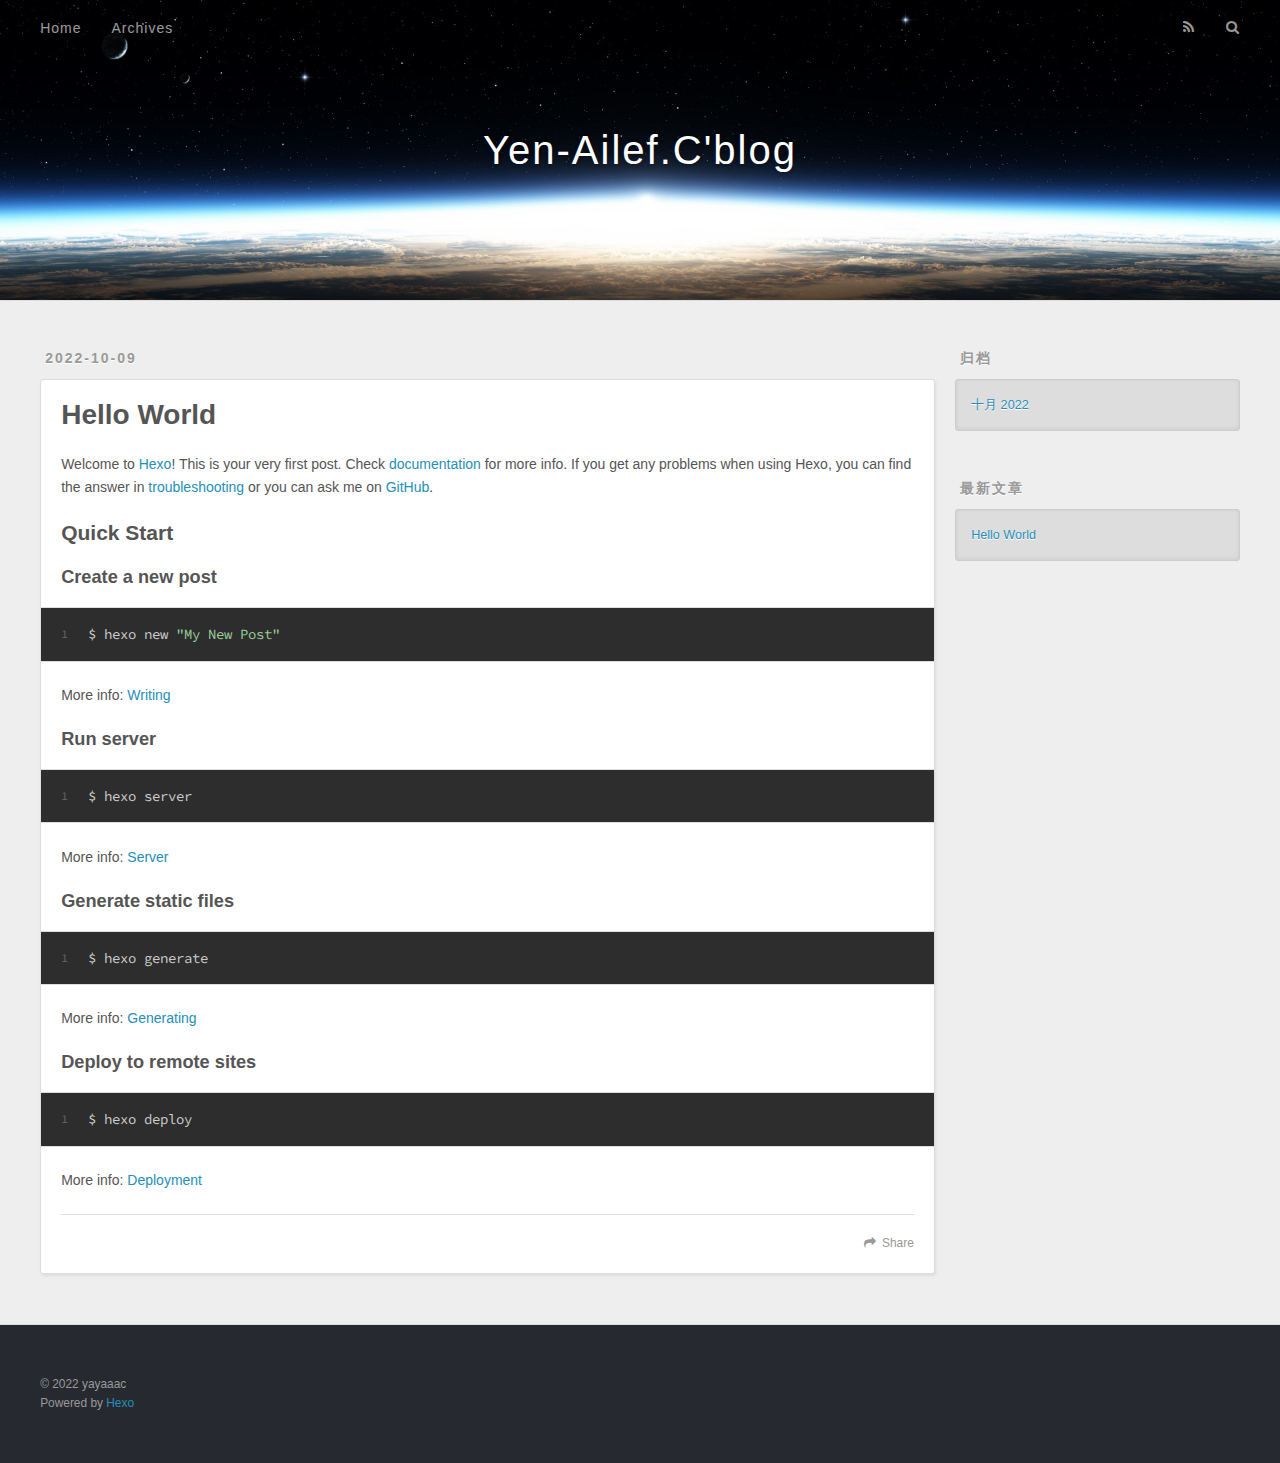
==== index.html @ c3471e3e "Site updated: 2022-10-09 08:15:41" ====
<!DOCTYPE html>
<html>
<head>
  <meta charset="utf-8">
  

  
  <title>Yen-Ailef.C&#39;blog</title>
  <meta name="viewport" content="width=device-width, initial-scale=1, maximum-scale=1">
  <meta property="og:type" content="website">
<meta property="og:title" content="Yen-Ailef.C&#39;blog">
<meta property="og:url" content="https://yayaaac.github.io/index.html">
<meta property="og:site_name" content="Yen-Ailef.C&#39;blog">
<meta property="og:locale" content="zh_CN">
<meta property="article:author" content="yayaaac">
<meta name="twitter:card" content="summary">
  
    <link rel="alternate" href="/atom.xml" title="Yen-Ailef.C&#39;blog" type="application/atom+xml">
  
  
    <link rel="icon" href="/favicon.png">
  
  
    <link href="//fonts.googleapis.com/css?family=Source+Code+Pro" rel="stylesheet" type="text/css">
  
  
<link rel="stylesheet" href="/css/style.css">

<meta name="generator" content="Hexo 5.4.2"></head>

<body>
  <div id="container">
    <div id="wrap">
      <header id="header">
  <div id="banner"></div>
  <div id="header-outer" class="outer">
    <div id="header-title" class="inner">
      <h1 id="logo-wrap">
        <a href="/" id="logo">Yen-Ailef.C&#39;blog</a>
      </h1>
      
    </div>
    <div id="header-inner" class="inner">
      <nav id="main-nav">
        <a id="main-nav-toggle" class="nav-icon"></a>
        
          <a class="main-nav-link" href="/">Home</a>
        
          <a class="main-nav-link" href="/archives">Archives</a>
        
      </nav>
      <nav id="sub-nav">
        
          <a id="nav-rss-link" class="nav-icon" href="/atom.xml" title="RSS Feed"></a>
        
        <a id="nav-search-btn" class="nav-icon" title="搜索"></a>
      </nav>
      <div id="search-form-wrap">
        <form action="//google.com/search" method="get" accept-charset="UTF-8" class="search-form"><input type="search" name="q" class="search-form-input" placeholder="Search"><button type="submit" class="search-form-submit">&#xF002;</button><input type="hidden" name="sitesearch" value="https://yayaaac.github.io"></form>
      </div>
    </div>
  </div>
</header>
      <div class="outer">
        <section id="main">
  
    <article id="post-hello-world" class="article article-type-post" itemscope itemprop="blogPost">
  <div class="article-meta">
    <a href="/2022/10/09/hello-world/" class="article-date">
  <time datetime="2022-10-08T23:46:56.796Z" itemprop="datePublished">2022-10-09</time>
</a>
    
  </div>
  <div class="article-inner">
    
    
      <header class="article-header">
        
  
    <h1 itemprop="name">
      <a class="article-title" href="/2022/10/09/hello-world/">Hello World</a>
    </h1>
  

      </header>
    
    <div class="article-entry" itemprop="articleBody">
      
        <p>Welcome to <a target="_blank" rel="noopener" href="https://hexo.io/">Hexo</a>! This is your very first post. Check <a target="_blank" rel="noopener" href="https://hexo.io/docs/">documentation</a> for more info. If you get any problems when using Hexo, you can find the answer in <a target="_blank" rel="noopener" href="https://hexo.io/docs/troubleshooting.html">troubleshooting</a> or you can ask me on <a target="_blank" rel="noopener" href="https://github.com/hexojs/hexo/issues">GitHub</a>.</p>
<h2 id="Quick-Start"><a href="#Quick-Start" class="headerlink" title="Quick Start"></a>Quick Start</h2><h3 id="Create-a-new-post"><a href="#Create-a-new-post" class="headerlink" title="Create a new post"></a>Create a new post</h3><figure class="highlight bash"><table><tr><td class="gutter"><pre><span class="line">1</span><br></pre></td><td class="code"><pre><span class="line">$ hexo new <span class="string">&quot;My New Post&quot;</span></span><br></pre></td></tr></table></figure>

<p>More info: <a target="_blank" rel="noopener" href="https://hexo.io/docs/writing.html">Writing</a></p>
<h3 id="Run-server"><a href="#Run-server" class="headerlink" title="Run server"></a>Run server</h3><figure class="highlight bash"><table><tr><td class="gutter"><pre><span class="line">1</span><br></pre></td><td class="code"><pre><span class="line">$ hexo server</span><br></pre></td></tr></table></figure>

<p>More info: <a target="_blank" rel="noopener" href="https://hexo.io/docs/server.html">Server</a></p>
<h3 id="Generate-static-files"><a href="#Generate-static-files" class="headerlink" title="Generate static files"></a>Generate static files</h3><figure class="highlight bash"><table><tr><td class="gutter"><pre><span class="line">1</span><br></pre></td><td class="code"><pre><span class="line">$ hexo generate</span><br></pre></td></tr></table></figure>

<p>More info: <a target="_blank" rel="noopener" href="https://hexo.io/docs/generating.html">Generating</a></p>
<h3 id="Deploy-to-remote-sites"><a href="#Deploy-to-remote-sites" class="headerlink" title="Deploy to remote sites"></a>Deploy to remote sites</h3><figure class="highlight bash"><table><tr><td class="gutter"><pre><span class="line">1</span><br></pre></td><td class="code"><pre><span class="line">$ hexo deploy</span><br></pre></td></tr></table></figure>

<p>More info: <a target="_blank" rel="noopener" href="https://hexo.io/docs/one-command-deployment.html">Deployment</a></p>

      
    </div>
    <footer class="article-footer">
      <a data-url="https://yayaaac.github.io/2022/10/09/hello-world/" data-id="cl90lgo7y00009o7xet242uc7" class="article-share-link">Share</a>
      
      
    </footer>
  </div>
  
</article>


  


</section>
        
          <aside id="sidebar">
  
    

  
    

  
    
  
    
  <div class="widget-wrap">
    <h3 class="widget-title">归档</h3>
    <div class="widget">
      <ul class="archive-list"><li class="archive-list-item"><a class="archive-list-link" href="/archives/2022/10/">十月 2022</a></li></ul>
    </div>
  </div>


  
    
  <div class="widget-wrap">
    <h3 class="widget-title">最新文章</h3>
    <div class="widget">
      <ul>
        
          <li>
            <a href="/2022/10/09/hello-world/">Hello World</a>
          </li>
        
      </ul>
    </div>
  </div>

  
</aside>
        
      </div>
      <footer id="footer">
  
  <div class="outer">
    <div id="footer-info" class="inner">
      &copy; 2022 yayaaac<br>
      Powered by <a href="http://hexo.io/" target="_blank">Hexo</a>
    </div>
  </div>
</footer>
    </div>
    <nav id="mobile-nav">
  
    <a href="/" class="mobile-nav-link">Home</a>
  
    <a href="/archives" class="mobile-nav-link">Archives</a>
  
</nav>
    

<script src="//ajax.googleapis.com/ajax/libs/jquery/2.0.3/jquery.min.js"></script>


  
<link rel="stylesheet" href="/fancybox/jquery.fancybox.css">

  
<script src="/fancybox/jquery.fancybox.pack.js"></script>




<script src="/js/script.js"></script>




  </div>
</body>
</html>
---- css/style.css ----
body {
  width: 100%;
}
body:before,
body:after {
  content: "";
  display: table;
}
body:after {
  clear: both;
}
html,
body,
div,
span,
applet,
object,
iframe,
h1,
h2,
h3,
h4,
h5,
h6,
p,
blockquote,
pre,
a,
abbr,
acronym,
address,
big,
cite,
code,
del,
dfn,
em,
img,
ins,
kbd,
q,
s,
samp,
small,
strike,
strong,
sub,
sup,
tt,
var,
dl,
dt,
dd,
ol,
ul,
li,
fieldset,
form,
label,
legend,
table,
caption,
tbody,
tfoot,
thead,
tr,
th,
td {
  margin: 0;
  padding: 0;
  border: 0;
  outline: 0;
  font-weight: inherit;
  font-style: inherit;
  font-family: inherit;
  font-size: 100%;
  vertical-align: baseline;
}
body {
  line-height: 1;
  color: #000;
  background: #fff;
}
ol,
ul {
  list-style: none;
}
table {
  border-collapse: separate;
  border-spacing: 0;
  vertical-align: middle;
}
caption,
th,
td {
  text-align: left;
  font-weight: normal;
  vertical-align: middle;
}
a img {
  border: none;
}
input,
button {
  margin: 0;
  padding: 0;
}
input::-moz-focus-inner,
button::-moz-focus-inner {
  border: 0;
  padding: 0;
}
@font-face {
  font-family: FontAwesome;
  font-style: normal;
  font-weight: normal;
  src: url("fonts/fontawesome-webfont.eot?v=#4.0.3");
  src: url("fonts/fontawesome-webfont.eot?#iefix&v=#4.0.3") format("embedded-opentype"), url("fonts/fontawesome-webfont.woff?v=#4.0.3") format("woff"), url("fonts/fontawesome-webfont.ttf?v=#4.0.3") format("truetype"), url("fonts/fontawesome-webfont.svg#fontawesomeregular?v=#4.0.3") format("svg");
}
html,
body,
#container {
  height: 100%;
}
body {
  background: #eee;
  font: 14px -apple-system, BlinkMacSystemFont, "Segoe UI", "Roboto", "Oxygen", "Ubuntu", "Cantarell", "Fira Sans", "Droid Sans", "Helvetica Neue", sans-serif;
  -webkit-text-size-adjust: 100%;
}
.outer {
  max-width: 1220px;
  margin: 0 auto;
  padding: 0 20px;
}
.outer:before,
.outer:after {
  content: "";
  display: table;
}
.outer:after {
  clear: both;
}
.inner {
  display: inline;
  float: left;
  width: 98.33333333333333%;
  margin: 0 0.833333333333333%;
}
.left,
.alignleft {
  float: left;
}
.right,
.alignright {
  float: right;
}
.clear {
  clear: both;
}
#container {
  position: relative;
}
.mobile-nav-on {
  overflow: hidden;
}
#wrap {
  height: 100%;
  width: 100%;
  position: absolute;
  top: 0;
  left: 0;
  -webkit-transition: 0.2s ease-out;
  -moz-transition: 0.2s ease-out;
  -ms-transition: 0.2s ease-out;
  transition: 0.2s ease-out;
  z-index: 1;
  background: #eee;
}
.mobile-nav-on #wrap {
  left: 280px;
}
@media screen and (min-width: 768px) {
  #main {
    display: inline;
    float: left;
    width: 73.33333333333333%;
    margin: 0 0.833333333333333%;
  }
}
.article-date,
.article-category-link,
.archive-year,
.widget-title {
  text-decoration: none;
  text-transform: uppercase;
  letter-spacing: 2px;
  color: #999;
  margin-bottom: 1em;
  margin-left: 5px;
  line-height: 1em;
  text-shadow: 0 1px #fff;
  font-weight: bold;
}
.article-inner,
.archive-article-inner {
  background: #fff;
  -webkit-box-shadow: 1px 2px 3px #ddd;
  box-shadow: 1px 2px 3px #ddd;
  border: 1px solid #ddd;
  border-radius: 3px;
}
.article-entry h1,
.widget h1 {
  font-size: 2em;
}
.article-entry h2,
.widget h2 {
  font-size: 1.5em;
}
.article-entry h3,
.widget h3 {
  font-size: 1.3em;
}
.article-entry h4,
.widget h4 {
  font-size: 1.2em;
}
.article-entry h5,
.widget h5 {
  font-size: 1em;
}
.article-entry h6,
.widget h6 {
  font-size: 1em;
  color: #999;
}
.article-entry hr,
.widget hr {
  border: 1px dashed #ddd;
}
.article-entry strong,
.widget strong {
  font-weight: bold;
}
.article-entry em,
.widget em,
.article-entry cite,
.widget cite {
  font-style: italic;
}
.article-entry sup,
.widget sup,
.article-entry sub,
.widget sub {
  font-size: 0.75em;
  line-height: 0;
  position: relative;
  vertical-align: baseline;
}
.article-entry sup,
.widget sup {
  top: -0.5em;
}
.article-entry sub,
.widget sub {
  bottom: -0.2em;
}
.article-entry small,
.widget small {
  font-size: 0.85em;
}
.article-entry acronym,
.widget acronym,
.article-entry abbr,
.widget abbr {
  border-bottom: 1px dotted;
}
.article-entry ul,
.widget ul,
.article-entry ol,
.widget ol,
.article-entry dl,
.widget dl {
  margin: 0 20px;
  line-height: 1.6em;
}
.article-entry ul ul,
.widget ul ul,
.article-entry ol ul,
.widget ol ul,
.article-entry ul ol,
.widget ul ol,
.article-entry ol ol,
.widget ol ol {
  margin-top: 0;
  margin-bottom: 0;
}
.article-entry ul,
.widget ul {
  list-style: disc;
}
.article-entry ol,
.widget ol {
  list-style: decimal;
}
.article-entry dt,
.widget dt {
  font-weight: bold;
}
#header {
  height: 300px;
  position: relative;
  border-bottom: 1px solid #ddd;
}
#header:before,
#header:after {
  content: "";
  position: absolute;
  left: 0;
  right: 0;
  height: 40px;
}
#header:before {
  top: 0;
  background: -webkit-linear-gradient(rgba(0,0,0,0.2), transparent);
  background: -moz-linear-gradient(rgba(0,0,0,0.2), transparent);
  background: -ms-linear-gradient(rgba(0,0,0,0.2), transparent);
  background: linear-gradient(rgba(0,0,0,0.2), transparent);
}
#header:after {
  bottom: 0;
  background: -webkit-linear-gradient(transparent, rgba(0,0,0,0.2));
  background: -moz-linear-gradient(transparent, rgba(0,0,0,0.2));
  background: -ms-linear-gradient(transparent, rgba(0,0,0,0.2));
  background: linear-gradient(transparent, rgba(0,0,0,0.2));
}
#header-outer {
  height: 100%;
  position: relative;
}
#header-inner {
  position: relative;
  overflow: hidden;
}
#banner {
  position: absolute;
  top: 0;
  left: 0;
  width: 100%;
  height: 100%;
  background: url("images/banner.jpg") center #000;
  background-size: cover;
  z-index: -1;
}
#header-title {
  text-align: center;
  height: 40px;
  position: absolute;
  top: 50%;
  left: 0;
  margin-top: -20px;
}
#logo,
#subtitle {
  text-decoration: none;
  color: #fff;
  font-weight: 300;
  text-shadow: 0 1px 4px rgba(0,0,0,0.3);
}
#logo {
  font-size: 40px;
  line-height: 40px;
  letter-spacing: 2px;
}
#subtitle {
  font-size: 16px;
  line-height: 16px;
  letter-spacing: 1px;
}
#subtitle-wrap {
  margin-top: 16px;
}
#main-nav {
  float: left;
  margin-left: -15px;
}
.nav-icon,
.main-nav-link {
  float: left;
  color: #fff;
  opacity: 0.6;
  text-decoration: none;
  text-shadow: 0 1px rgba(0,0,0,0.2);
  -webkit-transition: opacity 0.2s;
  -moz-transition: opacity 0.2s;
  -ms-transition: opacity 0.2s;
  transition: opacity 0.2s;
  display: block;
  padding: 20px 15px;
}
.nav-icon:hover,
.main-nav-link:hover {
  opacity: 1;
}
.nav-icon {
  font-family: FontAwesome;
  text-align: center;
  font-size: 14px;
  width: 14px;
  height: 14px;
  padding: 20px 15px;
  position: relative;
  cursor: pointer;
}
.main-nav-link {
  font-weight: 300;
  letter-spacing: 1px;
}
@media screen and (max-width: 479px) {
  .main-nav-link {
    display: none;
  }
}
#main-nav-toggle {
  display: none;
}
#main-nav-toggle:before {
  content: "\f0c9";
}
@media screen and (max-width: 479px) {
  #main-nav-toggle {
    display: block;
  }
}
#sub-nav {
  float: right;
  margin-right: -15px;
}
#nav-rss-link:before {
  content: "\f09e";
}
#nav-search-btn:before {
  content: "\f002";
}
#search-form-wrap {
  position: absolute;
  top: 15px;
  width: 150px;
  height: 30px;
  right: -150px;
  opacity: 0;
  -webkit-transition: 0.2s ease-out;
  -moz-transition: 0.2s ease-out;
  -ms-transition: 0.2s ease-out;
  transition: 0.2s ease-out;
}
#search-form-wrap.on {
  opacity: 1;
  right: 0;
}
@media screen and (max-width: 479px) {
  #search-form-wrap {
    width: 100%;
    right: -100%;
  }
}
.search-form {
  position: absolute;
  top: 0;
  left: 0;
  right: 0;
  background: #fff;
  padding: 5px 15px;
  border-radius: 15px;
  -webkit-box-shadow: 0 0 10px rgba(0,0,0,0.3);
  box-shadow: 0 0 10px rgba(0,0,0,0.3);
}
.search-form-input {
  border: none;
  background: none;
  color: #555;
  width: 100%;
  font: 13px -apple-system, BlinkMacSystemFont, "Segoe UI", "Roboto", "Oxygen", "Ubuntu", "Cantarell", "Fira Sans", "Droid Sans", "Helvetica Neue", sans-serif;
  outline: none;
}
.search-form-input::-webkit-search-results-decoration,
.search-form-input::-webkit-search-cancel-button {
  -webkit-appearance: none;
}
.search-form-submit {
  position: absolute;
  top: 50%;
  right: 10px;
  margin-top: -7px;
  font: 13px FontAwesome;
  border: none;
  background: none;
  color: #bbb;
  cursor: pointer;
}
.search-form-submit:hover,
.search-form-submit:focus {
  color: #777;
}
.article {
  margin: 50px 0;
}
.article-inner {
  overflow: hidden;
}
.article-meta:before,
.article-meta:after {
  content: "";
  display: table;
}
.article-meta:after {
  clear: both;
}
.article-date {
  float: left;
}
.article-category {
  float: left;
  line-height: 1em;
  color: #ccc;
  text-shadow: 0 1px #fff;
  margin-left: 8px;
}
.article-category:before {
  content: "\2022";
}
.article-category-link {
  margin: 0 12px 1em;
}
.article-header {
  padding: 20px 20px 0;
}
.article-title {
  text-decoration: none;
  font-size: 2em;
  font-weight: bold;
  color: #555;
  line-height: 1.1em;
  -webkit-transition: color 0.2s;
  -moz-transition: color 0.2s;
  -ms-transition: color 0.2s;
  transition: color 0.2s;
}
a.article-title:hover {
  color: #258fb8;
}
.article-entry {
  color: #555;
  padding: 0 20px;
}
.article-entry:before,
.article-entry:after {
  content: "";
  display: table;
}
.article-entry:after {
  clear: both;
}
.article-entry p,
.article-entry table {
  line-height: 1.6em;
  margin: 1.6em 0;
}
.article-entry h1,
.article-entry h2,
.article-entry h3,
.article-entry h4,
.article-entry h5,
.article-entry h6 {
  font-weight: bold;
}
.article-entry h1,
.article-entry h2,
.article-entry h3,
.article-entry h4,
.article-entry h5,
.article-entry h6 {
  line-height: 1.1em;
  margin: 1.1em 0;
}
.article-entry a {
  color: #258fb8;
  text-decoration: none;
}
.article-entry a:hover {
  text-decoration: underline;
}
.article-entry ul,
.article-entry ol,
.article-entry dl {
  margin-top: 1.6em;
  margin-bottom: 1.6em;
}
.article-entry img,
.article-entry video {
  max-width: 100%;
  height: auto;
  display: block;
  margin: auto;
}
.article-entry iframe {
  border: none;
}
.article-entry table {
  width: 100%;
  border-collapse: collapse;
  border-spacing: 0;
}
.article-entry th {
  font-weight: bold;
  border-bottom: 3px solid #ddd;
  padding-bottom: 0.5em;
}
.article-entry td {
  border-bottom: 1px solid #ddd;
  padding: 10px 0;
}
.article-entry blockquote {
  font-family: Georgia, "Times New Roman", serif;
  font-size: 1.4em;
  margin: 1.6em 20px;
  text-align: center;
}
.article-entry blockquote footer {
  font-size: 14px;
  margin: 1.6em 0;
  font-family: -apple-system, BlinkMacSystemFont, "Segoe UI", "Roboto", "Oxygen", "Ubuntu", "Cantarell", "Fira Sans", "Droid Sans", "Helvetica Neue", sans-serif;
}
.article-entry blockquote footer cite:before {
  content: "—";
  padding: 0 0.5em;
}
.article-entry .pullquote {
  text-align: left;
  width: 45%;
  margin: 0;
}
.article-entry .pullquote.left {
  margin-left: 0.5em;
  margin-right: 1em;
}
.article-entry .pullquote.right {
  margin-right: 0.5em;
  margin-left: 1em;
}
.article-entry .caption {
  color: #999;
  display: block;
  font-size: 0.9em;
  margin-top: 0.5em;
  position: relative;
  text-align: center;
}
.article-entry .video-container {
  position: relative;
  padding-top: 56.25%;
  height: 0;
  overflow: hidden;
}
.article-entry .video-container iframe,
.article-entry .video-container object,
.article-entry .video-container embed {
  position: absolute;
  top: 0;
  left: 0;
  width: 100%;
  height: 100%;
  margin-top: 0;
}
.article-more-link a {
  display: inline-block;
  line-height: 1em;
  padding: 6px 15px;
  border-radius: 15px;
  background: #eee;
  color: #999;
  text-shadow: 0 1px #fff;
  text-decoration: none;
}
.article-more-link a:hover {
  background: #258fb8;
  color: #fff;
  text-decoration: none;
  text-shadow: 0 1px #1e7293;
}
.article-footer {
  font-size: 0.85em;
  line-height: 1.6em;
  border-top: 1px solid #ddd;
  padding-top: 1.6em;
  margin: 0 20px 20px;
}
.article-footer:before,
.article-footer:after {
  content: "";
  display: table;
}
.article-footer:after {
  clear: both;
}
.article-footer a {
  color: #999;
  text-decoration: none;
}
.article-footer a:hover {
  color: #555;
}
.article-tag-list-item {
  float: left;
  margin-right: 10px;
}
.article-tag-list-link:before {
  content: "#";
}
.article-comment-link {
  float: right;
}
.article-comment-link:before {
  content: "\f075";
  font-family: FontAwesome;
  padding-right: 8px;
}
.article-share-link {
  cursor: pointer;
  float: right;
  margin-left: 20px;
}
.article-share-link:before {
  content: "\f064";
  font-family: FontAwesome;
  padding-right: 6px;
}
#article-nav {
  position: relative;
}
#article-nav:before,
#article-nav:after {
  content: "";
  display: table;
}
#article-nav:after {
  clear: both;
}
@media screen and (min-width: 768px) {
  #article-nav {
    margin: 50px 0;
  }
  #article-nav:before {
    width: 8px;
    height: 8px;
    position: absolute;
    top: 50%;
    left: 50%;
    margin-top: -4px;
    margin-left: -4px;
    content: "";
    border-radius: 50%;
    background: #ddd;
    -webkit-box-shadow: 0 1px 2px #fff;
    box-shadow: 0 1px 2px #fff;
  }
}
.article-nav-link-wrap {
  text-decoration: none;
  text-shadow: 0 1px #fff;
  color: #999;
  -webkit-box-sizing: border-box;
  -moz-box-sizing: border-box;
  box-sizing: border-box;
  margin-top: 50px;
  text-align: center;
  display: block;
}
.article-nav-link-wrap:hover {
  color: #555;
}
@media screen and (min-width: 768px) {
  .article-nav-link-wrap {
    width: 50%;
    margin-top: 0;
  }
}
@media screen and (min-width: 768px) {
  #article-nav-newer {
    float: left;
    text-align: right;
    padding-right: 20px;
  }
}
@media screen and (min-width: 768px) {
  #article-nav-older {
    float: right;
    text-align: left;
    padding-left: 20px;
  }
}
.article-nav-caption {
  text-transform: uppercase;
  letter-spacing: 2px;
  color: #ddd;
  line-height: 1em;
  font-weight: bold;
}
#article-nav-newer .article-nav-caption {
  margin-right: -2px;
}
.article-nav-title {
  font-size: 0.85em;
  line-height: 1.6em;
  margin-top: 0.5em;
}
.article-share-box {
  position: absolute;
  display: none;
  background: #fff;
  -webkit-box-shadow: 1px 2px 10px rgba(0,0,0,0.2);
  box-shadow: 1px 2px 10px rgba(0,0,0,0.2);
  border-radius: 3px;
  margin-left: -145px;
  overflow: hidden;
  z-index: 1;
}
.article-share-box.on {
  display: block;
}
.article-share-input {
  width: 100%;
  background: none;
  -webkit-box-sizing: border-box;
  -moz-box-sizing: border-box;
  box-sizing: border-box;
  font: 14px -apple-system, BlinkMacSystemFont, "Segoe UI", "Roboto", "Oxygen", "Ubuntu", "Cantarell", "Fira Sans", "Droid Sans", "Helvetica Neue", sans-serif;
  padding: 0 15px;
  color: #555;
  outline: none;
  border: 1px solid #ddd;
  border-radius: 3px 3px 0 0;
  height: 36px;
  line-height: 36px;
}
.article-share-links {
  background: #eee;
}
.article-share-links:before,
.article-share-links:after {
  content: "";
  display: table;
}
.article-share-links:after {
  clear: both;
}
.article-share-twitter,
.article-share-facebook,
.article-share-pinterest,
.article-share-google {
  width: 50px;
  height: 36px;
  display: block;
  float: left;
  position: relative;
  color: #999;
  text-shadow: 0 1px #fff;
}
.article-share-twitter:before,
.article-share-facebook:before,
.article-share-pinterest:before,
.article-share-google:before {
  font-size: 20px;
  font-family: FontAwesome;
  width: 20px;
  height: 20px;
  position: absolute;
  top: 50%;
  left: 50%;
  margin-top: -10px;
  margin-left: -10px;
  text-align: center;
}
.article-share-twitter:hover,
.article-share-facebook:hover,
.article-share-pinterest:hover,
.article-share-google:hover {
  color: #fff;
}
.article-share-twitter:before {
  content: "\f099";
}
.article-share-twitter:hover {
  background: #00aced;
  text-shadow: 0 1px #008abe;
}
.article-share-facebook:before {
  content: "\f09a";
}
.article-share-facebook:hover {
  background: #3b5998;
  text-shadow: 0 1px #2f477a;
}
.article-share-pinterest:before {
  content: "\f0d2";
}
.article-share-pinterest:hover {
  background: #cb2027;
  text-shadow: 0 1px #a21a1f;
}
.article-share-google:before {
  content: "\f0d5";
}
.article-share-google:hover {
  background: #dd4b39;
  text-shadow: 0 1px #be3221;
}
.article-gallery {
  background: #000;
  position: relative;
}
.article-gallery-photos {
  position: relative;
  overflow: hidden;
}
.article-gallery-img {
  display: none;
  max-width: 100%;
}
.article-gallery-img:first-child {
  display: block;
}
.article-gallery-img.loaded {
  position: absolute;
  display: block;
}
.article-gallery-img img {
  display: block;
  max-width: 100%;
  margin: 0 auto;
}
#comments {
  background: #fff;
  -webkit-box-shadow: 1px 2px 3px #ddd;
  box-shadow: 1px 2px 3px #ddd;
  padding: 20px;
  border: 1px solid #ddd;
  border-radius: 3px;
  margin: 50px 0;
}
#comments a {
  color: #258fb8;
}
.archives-wrap {
  margin: 50px 0;
}
.archives:before,
.archives:after {
  content: "";
  display: table;
}
.archives:after {
  clear: both;
}
.archive-year-wrap {
  margin-bottom: 1em;
}
.archives {
  -webkit-column-gap: 10px;
  -moz-column-gap: 10px;
  column-gap: 10px;
}
@media screen and (min-width: 480px) and (max-width: 767px) {
  .archives {
    -webkit-column-count: 2;
    -moz-column-count: 2;
    column-count: 2;
  }
}
@media screen and (min-width: 768px) {
  .archives {
    -webkit-column-count: 3;
    -moz-column-count: 3;
    column-count: 3;
  }
}
.archive-article {
  -webkit-column-break-inside: avoid;
  page-break-inside: avoid;
  overflow: hidden;
  break-inside: avoid-column;
}
.archive-article-inner {
  padding: 10px;
  margin-bottom: 15px;
}
.archive-article-title {
  text-decoration: none;
  font-weight: bold;
  color: #555;
  -webkit-transition: color 0.2s;
  -moz-transition: color 0.2s;
  -ms-transition: color 0.2s;
  transition: color 0.2s;
  line-height: 1.6em;
}
.archive-article-title:hover {
  color: #258fb8;
}
.archive-article-footer {
  margin-top: 1em;
}
.archive-article-date {
  color: #999;
  text-decoration: none;
  font-size: 0.85em;
  line-height: 1em;
  margin-bottom: 0.5em;
  display: block;
}
#page-nav {
  margin: 50px auto;
  background: #fff;
  -webkit-box-shadow: 1px 2px 3px #ddd;
  box-shadow: 1px 2px 3px #ddd;
  border: 1px solid #ddd;
  border-radius: 3px;
  text-align: center;
  color: #999;
  overflow: hidden;
}
#page-nav:before,
#page-nav:after {
  content: "";
  display: table;
}
#page-nav:after {
  clear: both;
}
#page-nav a,
#page-nav span {
  padding: 10px 20px;
  line-height: 1;
  height: 2ex;
}
#page-nav a {
  color: #999;
  text-decoration: none;
}
#page-nav a:hover {
  background: #999;
  color: #fff;
}
#page-nav .prev {
  float: left;
}
#page-nav .next {
  float: right;
}
#page-nav .page-number {
  display: inline-block;
}
@media screen and (max-width: 479px) {
  #page-nav .page-number {
    display: none;
  }
}
#page-nav .current {
  color: #555;
  font-weight: bold;
}
#page-nav .space {
  color: #ddd;
}
#footer {
  background: #262a30;
  padding: 50px 0;
  border-top: 1px solid #ddd;
  color: #999;
}
#footer a {
  color: #258fb8;
  text-decoration: none;
}
#footer a:hover {
  text-decoration: underline;
}
#footer-info {
  line-height: 1.6em;
  font-size: 0.85em;
}
.article-entry pre,
.article-entry .highlight {
  background: #2d2d2d;
  margin: 0 -20px;
  padding: 15px 20px;
  border-style: solid;
  border-color: #ddd;
  border-width: 1px 0;
  overflow: auto;
  color: #ccc;
  line-height: 22.400000000000002px;
}
.article-entry .highlight .gutter pre,
.article-entry .gist .gist-file .gist-data .line-numbers {
  color: #666;
  font-size: 0.85em;
}
.article-entry pre,
.article-entry code {
  font-family: "Source Code Pro", Consolas, Monaco, Menlo, Consolas, monospace;
}
.article-entry code {
  background: #eee;
  text-shadow: 0 1px #fff;
  padding: 0 0.3em;
}
.article-entry pre code {
  background: none;
  text-shadow: none;
  padding: 0;
}
.article-entry .highlight pre {
  border: none;
  margin: 0;
  padding: 0;
}
.article-entry .highlight table {
  margin: 0;
  width: auto;
}
.article-entry .highlight td {
  border: none;
  padding: 0;
}
.article-entry .highlight figcaption {
  font-size: 0.85em;
  color: #999;
  line-height: 1em;
  margin-bottom: 1em;
}
.article-entry .highlight figcaption:before,
.article-entry .highlight figcaption:after {
  content: "";
  display: table;
}
.article-entry .highlight figcaption:after {
  clear: both;
}
.article-entry .highlight figcaption a {
  float: right;
}
.article-entry .highlight .gutter pre {
  text-align: right;
  padding-right: 20px;
}
.article-entry .highlight .line {
  height: 22.400000000000002px;
}
.article-entry .highlight .line.marked {
  background: #515151;
}
.article-entry .gist {
  margin: 0 -20px;
  border-style: solid;
  border-color: #ddd;
  border-width: 1px 0;
  background: #2d2d2d;
  padding: 15px 20px 15px 0;
}
.article-entry .gist .gist-file {
  border: none;
  font-family: "Source Code Pro", Consolas, Monaco, Menlo, Consolas, monospace;
  margin: 0;
}
.article-entry .gist .gist-file .gist-data {
  background: none;
  border: none;
}
.article-entry .gist .gist-file .gist-data .line-numbers {
  background: none;
  border: none;
  padding: 0 20px 0 0;
}
.article-entry .gist .gist-file .gist-data .line-data {
  padding: 0 !important;
}
.article-entry .gist .gist-file .highlight {
  margin: 0;
  padding: 0;
  border: none;
}
.article-entry .gist .gist-file .gist-meta {
  background: #2d2d2d;
  color: #999;
  font: 0.85em -apple-system, BlinkMacSystemFont, "Segoe UI", "Roboto", "Oxygen", "Ubuntu", "Cantarell", "Fira Sans", "Droid Sans", "Helvetica Neue", sans-serif;
  text-shadow: 0 0;
  padding: 0;
  margin-top: 1em;
  margin-left: 20px;
}
.article-entry .gist .gist-file .gist-meta a {
  color: #258fb8;
  font-weight: normal;
}
.article-entry .gist .gist-file .gist-meta a:hover {
  text-decoration: underline;
}
pre .comment,
pre .title {
  color: #999;
}
pre .variable,
pre .attribute,
pre .tag,
pre .regexp,
pre .ruby .constant,
pre .xml .tag .title,
pre .xml .pi,
pre .xml .doctype,
pre .html .doctype,
pre .css .id,
pre .css .class,
pre .css .pseudo {
  color: #f2777a;
}
pre .number,
pre .preprocessor,
pre .built_in,
pre .literal,
pre .params,
pre .constant {
  color: #f99157;
}
pre .class,
pre .ruby .class .title,
pre .css .rules .attribute {
  color: #9c9;
}
pre .string,
pre .value,
pre .inheritance,
pre .header,
pre .ruby .symbol,
pre .xml .cdata {
  color: #9c9;
}
pre .css .hexcolor {
  color: #6cc;
}
pre .function,
pre .python .decorator,
pre .python .title,
pre .ruby .function .title,
pre .ruby .title .keyword,
pre .perl .sub,
pre .javascript .title,
pre .coffeescript .title {
  color: #69c;
}
pre .keyword,
pre .javascript .function {
  color: #c9c;
}
@media screen and (max-width: 479px) {
  #mobile-nav {
    position: absolute;
    top: 0;
    left: 0;
    width: 280px;
    height: 100%;
    background: #191919;
    border-right: 1px solid #fff;
  }
}
@media screen and (max-width: 479px) {
  .mobile-nav-link {
    display: block;
    color: #999;
    text-decoration: none;
    padding: 15px 20px;
    font-weight: bold;
  }
  .mobile-nav-link:hover {
    color: #fff;
  }
}
@media screen and (min-width: 768px) {
  #sidebar {
    display: inline;
    float: left;
    width: 23.333333333333332%;
    margin: 0 0.833333333333333%;
  }
}
.widget-wrap {
  margin: 50px 0;
}
.widget {
  color: #777;
  text-shadow: 0 1px #fff;
  background: #ddd;
  -webkit-box-shadow: 0 -1px 4px #ccc inset;
  box-shadow: 0 -1px 4px #ccc inset;
  border: 1px solid #ccc;
  padding: 15px;
  border-radius: 3px;
}
.widget a {
  color: #258fb8;
  text-decoration: none;
}
.widget a:hover {
  text-decoration: underline;
}
.widget ul ul,
.widget ol ul,
.widget dl ul,
.widget ul ol,
.widget ol ol,
.widget dl ol,
.widget ul dl,
.widget ol dl,
.widget dl dl {
  margin-left: 15px;
  list-style: disc;
}
.widget {
  line-height: 1.6em;
  word-wrap: break-word;
  font-size: 0.9em;
}
.widget ul,
.widget ol {
  list-style: none;
  margin: 0;
}
.widget ul ul,
.widget ol ul,
.widget ul ol,
.widget ol ol {
  margin: 0 20px;
}
.widget ul ul,
.widget ol ul {
  list-style: disc;
}
.widget ul ol,
.widget ol ol {
  list-style: decimal;
}
.category-list-count,
.tag-list-count,
.archive-list-count {
  padding-left: 5px;
  color: #999;
  font-size: 0.85em;
}
.category-list-count:before,
.tag-list-count:before,
.archive-list-count:before {
  content: "(";
}
.category-list-count:after,
.tag-list-count:after,
.archive-list-count:after {
  content: ")";
}
.tagcloud a {
  margin-right: 5px;
  display: inline-block;
}
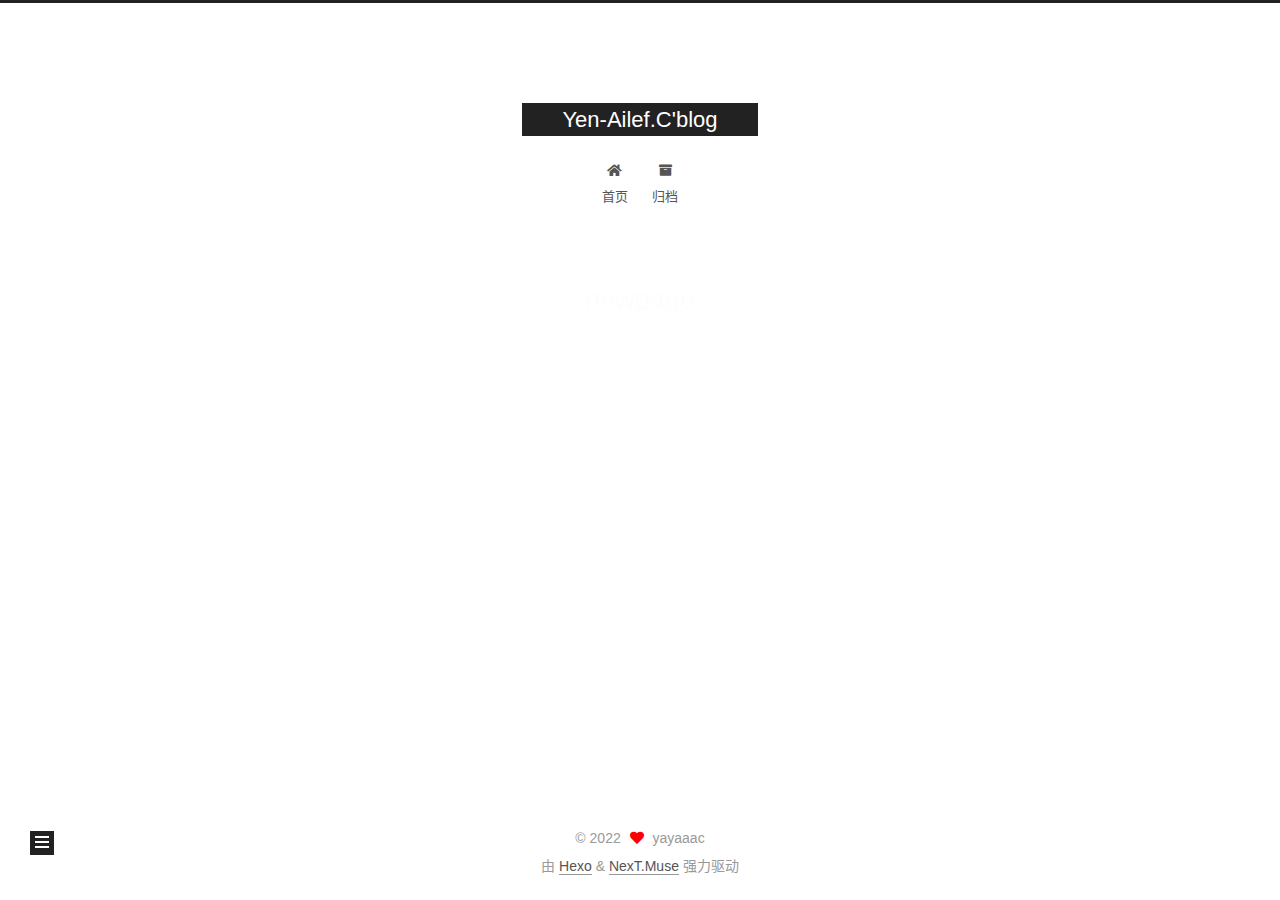
==== commit e0697223: "Site updated: 2022-10-09 19:02:53" ====
--- a/index.html
+++ b/index.html
@@ -1,12 +1,25 @@
 <!DOCTYPE html>
-<html>
+<html lang="zh-CN">
 <head>
-  <meta charset="utf-8">
-  
-
-  
-  <title>Yen-Ailef.C&#39;blog</title>
-  <meta name="viewport" content="width=device-width, initial-scale=1, maximum-scale=1">
+  <meta charset="UTF-8">
+<meta name="viewport" content="width=device-width, initial-scale=1, maximum-scale=2">
+<meta name="theme-color" content="#222">
+<meta name="generator" content="Hexo 5.4.2">
+  <link rel="apple-touch-icon" sizes="180x180" href="https://yayaaac.github.io/images/apple-touch-icon-next.png">
+  <link rel="icon" type="image/png" sizes="32x32" href="https://yayaaac.github.io/images/favicon-32x32-next.png">
+  <link rel="icon" type="image/png" sizes="16x16" href="https://yayaaac.github.io/images/favicon-16x16-next.png">
+  <link rel="mask-icon" href="https://yayaaac.github.io/images/logo.svg" color="#222">
+
+<link rel="stylesheet" href="https://yayaaac.github.io/css/main.css">
+
+
+<link rel="stylesheet" href="https://yayaaac.github.io/lib/font-awesome/css/all.min.css">
+
+<script id="hexo-configurations">
+    var NexT = window.NexT || {};
+    var CONFIG = {"hostname":"yayaaac.github.io","root":"https://yayaaac.github.io/","scheme":"Muse","version":"7.8.0","exturl":false,"sidebar":{"position":"left","display":"post","padding":18,"offset":12,"onmobile":false},"copycode":{"enable":false,"show_result":false,"style":null},"back2top":{"enable":true,"sidebar":false,"scrollpercent":false},"bookmark":{"enable":false,"color":"#222","save":"auto"},"fancybox":false,"mediumzoom":false,"lazyload":false,"pangu":false,"comments":{"style":"tabs","active":null,"storage":true,"lazyload":false,"nav":null},"algolia":{"hits":{"per_page":10},"labels":{"input_placeholder":"Search for Posts","hits_empty":"We didn't find any results for the search: ${query}","hits_stats":"${hits} results found in ${time} ms"}},"localsearch":{"enable":false,"trigger":"auto","top_n_per_article":1,"unescape":false,"preload":false},"motion":{"enable":true,"async":false,"transition":{"post_block":"fadeIn","post_header":"slideDownIn","post_body":"slideDownIn","coll_header":"slideLeftIn","sidebar":"slideUpIn"}},"path":"search.xml"};
+  </script>
+
   <meta property="og:type" content="website">
 <meta property="og:title" content="Yen-Ailef.C&#39;blog">
 <meta property="og:url" content="https://yayaaac.github.io/index.html">
@@ -14,183 +27,330 @@
 <meta property="og:locale" content="zh_CN">
 <meta property="article:author" content="yayaaac">
 <meta name="twitter:card" content="summary">
-  
-    <link rel="alternate" href="/atom.xml" title="Yen-Ailef.C&#39;blog" type="application/atom+xml">
-  
-  
-    <link rel="icon" href="/favicon.png">
-  
-  
-    <link href="//fonts.googleapis.com/css?family=Source+Code+Pro" rel="stylesheet" type="text/css">
-  
-  
-<link rel="stylesheet" href="/css/style.css">
-
-<meta name="generator" content="Hexo 5.4.2"></head>
-
-<body>
-  <div id="container">
-    <div id="wrap">
-      <header id="header">
-  <div id="banner"></div>
-  <div id="header-outer" class="outer">
-    <div id="header-title" class="inner">
-      <h1 id="logo-wrap">
-        <a href="/" id="logo">Yen-Ailef.C&#39;blog</a>
-      </h1>
+
+<link rel="canonical" href="https://yayaaac.github.io/">
+
+
+<script id="page-configurations">
+  // https://hexo.io/docs/variables.html
+  CONFIG.page = {
+    sidebar: "",
+    isHome : true,
+    isPost : false,
+    lang   : 'zh-CN'
+  };
+</script>
+
+  <title>Yen-Ailef.C'blog</title>
+  
+
+
+
+
+
+
+  <noscript>
+  <style>
+  .use-motion .brand,
+  .use-motion .menu-item,
+  .sidebar-inner,
+  .use-motion .post-block,
+  .use-motion .pagination,
+  .use-motion .comments,
+  .use-motion .post-header,
+  .use-motion .post-body,
+  .use-motion .collection-header { opacity: initial; }
+
+  .use-motion .site-title,
+  .use-motion .site-subtitle {
+    opacity: initial;
+    top: initial;
+  }
+
+  .use-motion .logo-line-before i { left: initial; }
+  .use-motion .logo-line-after i { right: initial; }
+  </style>
+</noscript>
+
+</head>
+
+<body itemscope itemtype="http://schema.org/WebPage">
+  <div class="container use-motion">
+    <div class="headband"></div>
+
+    <header class="header" itemscope itemtype="http://schema.org/WPHeader">
+      <div class="header-inner"><div class="site-brand-container">
+  <div class="site-nav-toggle">
+    <div class="toggle" aria-label="切换导航栏">
+      <span class="toggle-line toggle-line-first"></span>
+      <span class="toggle-line toggle-line-middle"></span>
+      <span class="toggle-line toggle-line-last"></span>
+    </div>
+  </div>
+
+  <div class="site-meta">
+
+    <a href="https://yayaaac.github.io/" class="brand" rel="start">
+      <span class="logo-line-before"><i></i></span>
+      <h1 class="site-title">Yen-Ailef.C'blog</h1>
+      <span class="logo-line-after"><i></i></span>
+    </a>
+  </div>
+
+  <div class="site-nav-right">
+    <div class="toggle popup-trigger">
+    </div>
+  </div>
+</div>
+
+
+
+
+<nav class="site-nav">
+  <ul id="menu" class="main-menu menu">
+        <li class="menu-item menu-item-home">
+
+    <a href="https://yayaaac.github.io/" rel="section"><i class="fa fa-home fa-fw"></i>首页</a>
+
+  </li>
+        <li class="menu-item menu-item-archives">
+
+    <a href="https://yayaaac.github.io/archives/" rel="section"><i class="fa fa-archive fa-fw"></i>归档</a>
+
+  </li>
+  </ul>
+</nav>
+
+
+
+
+</div>
+    </header>
+
+    
+  <div class="back-to-top">
+    <i class="fa fa-arrow-up"></i>
+    <span>0%</span>
+  </div>
+
+
+    <main class="main">
+      <div class="main-inner">
+        <div class="content-wrap">
+          
+
+          <div class="content index posts-expand">
+            
+      
+  
+  
+  <article itemscope itemtype="http://schema.org/Article" class="post-block" lang="zh-CN">
+    <link itemprop="mainEntityOfPage" href="https://yayaaac.github.io/2022/10/09/newpage/">
+
+    <span hidden itemprop="author" itemscope itemtype="http://schema.org/Person">
+      <meta itemprop="image" content="https://yayaaac.github.io/images/avatar.gif">
+      <meta itemprop="name" content="yayaaac">
+      <meta itemprop="description" content="">
+    </span>
+
+    <span hidden itemprop="publisher" itemscope itemtype="http://schema.org/Organization">
+      <meta itemprop="name" content="Yen-Ailef.C'blog">
+    </span>
+      <header class="post-header">
+        <h2 class="post-title" itemprop="name headline">
+          
+            <a href="https://yayaaac.github.io/2022/10/09/newpage/" class="post-title-link" itemprop="url">newpage</a>
+        </h2>
+
+        <div class="post-meta">
+            <span class="post-meta-item">
+              <span class="post-meta-item-icon">
+                <i class="far fa-calendar"></i>
+              </span>
+              <span class="post-meta-item-text">发表于</span>
+
+              <time title="创建时间：2022-10-09 08:19:34" itemprop="dateCreated datePublished" datetime="2022-10-09T08:19:34+08:00">2022-10-09</time>
+            </span>
+
+          
+
+        </div>
+      </header>
+
+    
+    
+    
+    <div class="post-body" itemprop="articleBody">
+
+      
+          
       
     </div>
-    <div id="header-inner" class="inner">
-      <nav id="main-nav">
-        <a id="main-nav-toggle" class="nav-icon"></a>
+
+    
+    
+    
+      <footer class="post-footer">
+        <div class="post-eof"></div>
+      </footer>
+  </article>
+  
+  
+  
+
+
+  
+
+
+
+          </div>
+          
+
+<script>
+  window.addEventListener('tabs:register', () => {
+    let { activeClass } = CONFIG.comments;
+    if (CONFIG.comments.storage) {
+      activeClass = localStorage.getItem('comments_active') || activeClass;
+    }
+    if (activeClass) {
+      let activeTab = document.querySelector(`a[href="#comment-${activeClass}"]`);
+      if (activeTab) {
+        activeTab.click();
+      }
+    }
+  });
+  if (CONFIG.comments.storage) {
+    window.addEventListener('tabs:click', event => {
+      if (!event.target.matches('.tabs-comment .tab-content .tab-pane')) return;
+      let commentClass = event.target.classList[1];
+      localStorage.setItem('comments_active', commentClass);
+    });
+  }
+</script>
+
+        </div>
+          
+  
+  <div class="toggle sidebar-toggle">
+    <span class="toggle-line toggle-line-first"></span>
+    <span class="toggle-line toggle-line-middle"></span>
+    <span class="toggle-line toggle-line-last"></span>
+  </div>
+
+  <aside class="sidebar">
+    <div class="sidebar-inner">
+
+      <ul class="sidebar-nav motion-element">
+        <li class="sidebar-nav-toc">
+          文章目录
+        </li>
+        <li class="sidebar-nav-overview">
+          站点概览
+        </li>
+      </ul>
+
+      <!--noindex-->
+      <div class="post-toc-wrap sidebar-panel">
+      </div>
+      <!--/noindex-->
+
+      <div class="site-overview-wrap sidebar-panel">
+        <div class="site-author motion-element" itemprop="author" itemscope itemtype="http://schema.org/Person">
+  <p class="site-author-name" itemprop="name">yayaaac</p>
+  <div class="site-description" itemprop="description"></div>
+</div>
+<div class="site-state-wrap motion-element">
+  <nav class="site-state">
+      <div class="site-state-item site-state-posts">
+          <a href="https://yayaaac.github.io/archives/">
         
-          <a class="main-nav-link" href="/">Home</a>
+          <span class="site-state-item-count">1</span>
+          <span class="site-state-item-name">日志</span>
+        </a>
+      </div>
+  </nav>
+</div>
+
+
+
+      </div>
+
+    </div>
+  </aside>
+  <div id="sidebar-dimmer"></div>
+
+
+      </div>
+    </main>
+
+    <footer class="footer">
+      <div class="footer-inner">
         
-          <a class="main-nav-link" href="/archives">Archives</a>
+
         
-      </nav>
-      <nav id="sub-nav">
+
+<div class="copyright">
+  
+  &copy; 
+  <span itemprop="copyrightYear">2022</span>
+  <span class="with-love">
+    <i class="fa fa-heart"></i>
+  </span>
+  <span class="author" itemprop="copyrightHolder">yayaaac</span>
+</div>
+  <div class="powered-by">由 <a href="https://hexo.io/" class="theme-link" rel="noopener" target="_blank">Hexo</a> & <a href="https://muse.theme-next.org/" class="theme-link" rel="noopener" target="_blank">NexT.Muse</a> 强力驱动
+  </div>
+
         
-          <a id="nav-rss-link" class="nav-icon" href="/atom.xml" title="RSS Feed"></a>
-        
-        <a id="nav-search-btn" class="nav-icon" title="搜索"></a>
-      </nav>
-      <div id="search-form-wrap">
-        <form action="//google.com/search" method="get" accept-charset="UTF-8" class="search-form"><input type="search" name="q" class="search-form-input" placeholder="Search"><button type="submit" class="search-form-submit">&#xF002;</button><input type="hidden" name="sitesearch" value="https://yayaaac.github.io"></form>
-      </div>
-    </div>
-  </div>
-</header>
-      <div class="outer">
-        <section id="main">
-  
-    <article id="post-hello-world" class="article article-type-post" itemscope itemprop="blogPost">
-  <div class="article-meta">
-    <a href="/2022/10/09/hello-world/" class="article-date">
-  <time datetime="2022-10-08T23:46:56.796Z" itemprop="datePublished">2022-10-09</time>
-</a>
-    
-  </div>
-  <div class="article-inner">
-    
-    
-      <header class="article-header">
-        
-  
-    <h1 itemprop="name">
-      <a class="article-title" href="/2022/10/09/hello-world/">Hello World</a>
-    </h1>
-  
-
-      </header>
-    
-    <div class="article-entry" itemprop="articleBody">
-      
-        <p>Welcome to <a target="_blank" rel="noopener" href="https://hexo.io/">Hexo</a>! This is your very first post. Check <a target="_blank" rel="noopener" href="https://hexo.io/docs/">documentation</a> for more info. If you get any problems when using Hexo, you can find the answer in <a target="_blank" rel="noopener" href="https://hexo.io/docs/troubleshooting.html">troubleshooting</a> or you can ask me on <a target="_blank" rel="noopener" href="https://github.com/hexojs/hexo/issues">GitHub</a>.</p>
-<h2 id="Quick-Start"><a href="#Quick-Start" class="headerlink" title="Quick Start"></a>Quick Start</h2><h3 id="Create-a-new-post"><a href="#Create-a-new-post" class="headerlink" title="Create a new post"></a>Create a new post</h3><figure class="highlight bash"><table><tr><td class="gutter"><pre><span class="line">1</span><br></pre></td><td class="code"><pre><span class="line">$ hexo new <span class="string">&quot;My New Post&quot;</span></span><br></pre></td></tr></table></figure>
-
-<p>More info: <a target="_blank" rel="noopener" href="https://hexo.io/docs/writing.html">Writing</a></p>
-<h3 id="Run-server"><a href="#Run-server" class="headerlink" title="Run server"></a>Run server</h3><figure class="highlight bash"><table><tr><td class="gutter"><pre><span class="line">1</span><br></pre></td><td class="code"><pre><span class="line">$ hexo server</span><br></pre></td></tr></table></figure>
-
-<p>More info: <a target="_blank" rel="noopener" href="https://hexo.io/docs/server.html">Server</a></p>
-<h3 id="Generate-static-files"><a href="#Generate-static-files" class="headerlink" title="Generate static files"></a>Generate static files</h3><figure class="highlight bash"><table><tr><td class="gutter"><pre><span class="line">1</span><br></pre></td><td class="code"><pre><span class="line">$ hexo generate</span><br></pre></td></tr></table></figure>
-
-<p>More info: <a target="_blank" rel="noopener" href="https://hexo.io/docs/generating.html">Generating</a></p>
-<h3 id="Deploy-to-remote-sites"><a href="#Deploy-to-remote-sites" class="headerlink" title="Deploy to remote sites"></a>Deploy to remote sites</h3><figure class="highlight bash"><table><tr><td class="gutter"><pre><span class="line">1</span><br></pre></td><td class="code"><pre><span class="line">$ hexo deploy</span><br></pre></td></tr></table></figure>
-
-<p>More info: <a target="_blank" rel="noopener" href="https://hexo.io/docs/one-command-deployment.html">Deployment</a></p>
-
-      
-    </div>
-    <footer class="article-footer">
-      <a data-url="https://yayaaac.github.io/2022/10/09/hello-world/" data-id="cl90lgo7y00009o7xet242uc7" class="article-share-link">Share</a>
-      
-      
+
+
+
+
+
+
+
+
+      </div>
     </footer>
   </div>
-  
-</article>
-
-
-  
-
-
-</section>
-        
-          <aside id="sidebar">
-  
-    
-
-  
-    
-
-  
-    
-  
-    
-  <div class="widget-wrap">
-    <h3 class="widget-title">归档</h3>
-    <div class="widget">
-      <ul class="archive-list"><li class="archive-list-item"><a class="archive-list-link" href="/archives/2022/10/">十月 2022</a></li></ul>
-    </div>
-  </div>
-
-
-  
-    
-  <div class="widget-wrap">
-    <h3 class="widget-title">最新文章</h3>
-    <div class="widget">
-      <ul>
-        
-          <li>
-            <a href="/2022/10/09/hello-world/">Hello World</a>
-          </li>
-        
-      </ul>
-    </div>
-  </div>
-
-  
-</aside>
-        
-      </div>
-      <footer id="footer">
-  
-  <div class="outer">
-    <div id="footer-info" class="inner">
-      &copy; 2022 yayaaac<br>
-      Powered by <a href="http://hexo.io/" target="_blank">Hexo</a>
-    </div>
-  </div>
-</footer>
-    </div>
-    <nav id="mobile-nav">
-  
-    <a href="/" class="mobile-nav-link">Home</a>
-  
-    <a href="/archives" class="mobile-nav-link">Archives</a>
-  
-</nav>
-    
-
-<script src="//ajax.googleapis.com/ajax/libs/jquery/2.0.3/jquery.min.js"></script>
-
-
-  
-<link rel="stylesheet" href="/fancybox/jquery.fancybox.css">
-
-  
-<script src="/fancybox/jquery.fancybox.pack.js"></script>
-
-
-
-
-<script src="/js/script.js"></script>
-
-
-
-
-  </div>
+
+  
+  <script src="https://yayaaac.github.io/lib/anime.min.js"></script>
+  <script src="https://yayaaac.github.io/lib/velocity/velocity.min.js"></script>
+  <script src="https://yayaaac.github.io/lib/velocity/velocity.ui.min.js"></script>
+
+<script src="https://yayaaac.github.io/js/utils.js"></script>
+
+<script src="https://yayaaac.github.io/js/motion.js"></script>
+
+
+<script src="https://yayaaac.github.io/js/schemes/muse.js"></script>
+
+
+<script src="https://yayaaac.github.io/js/next-boot.js"></script>
+
+
+
+
+  
+
+
+
+
+
+
+
+
+
+
+
+
+
+
+
+  
+
+  
+
 </body>
-</html>+</html>
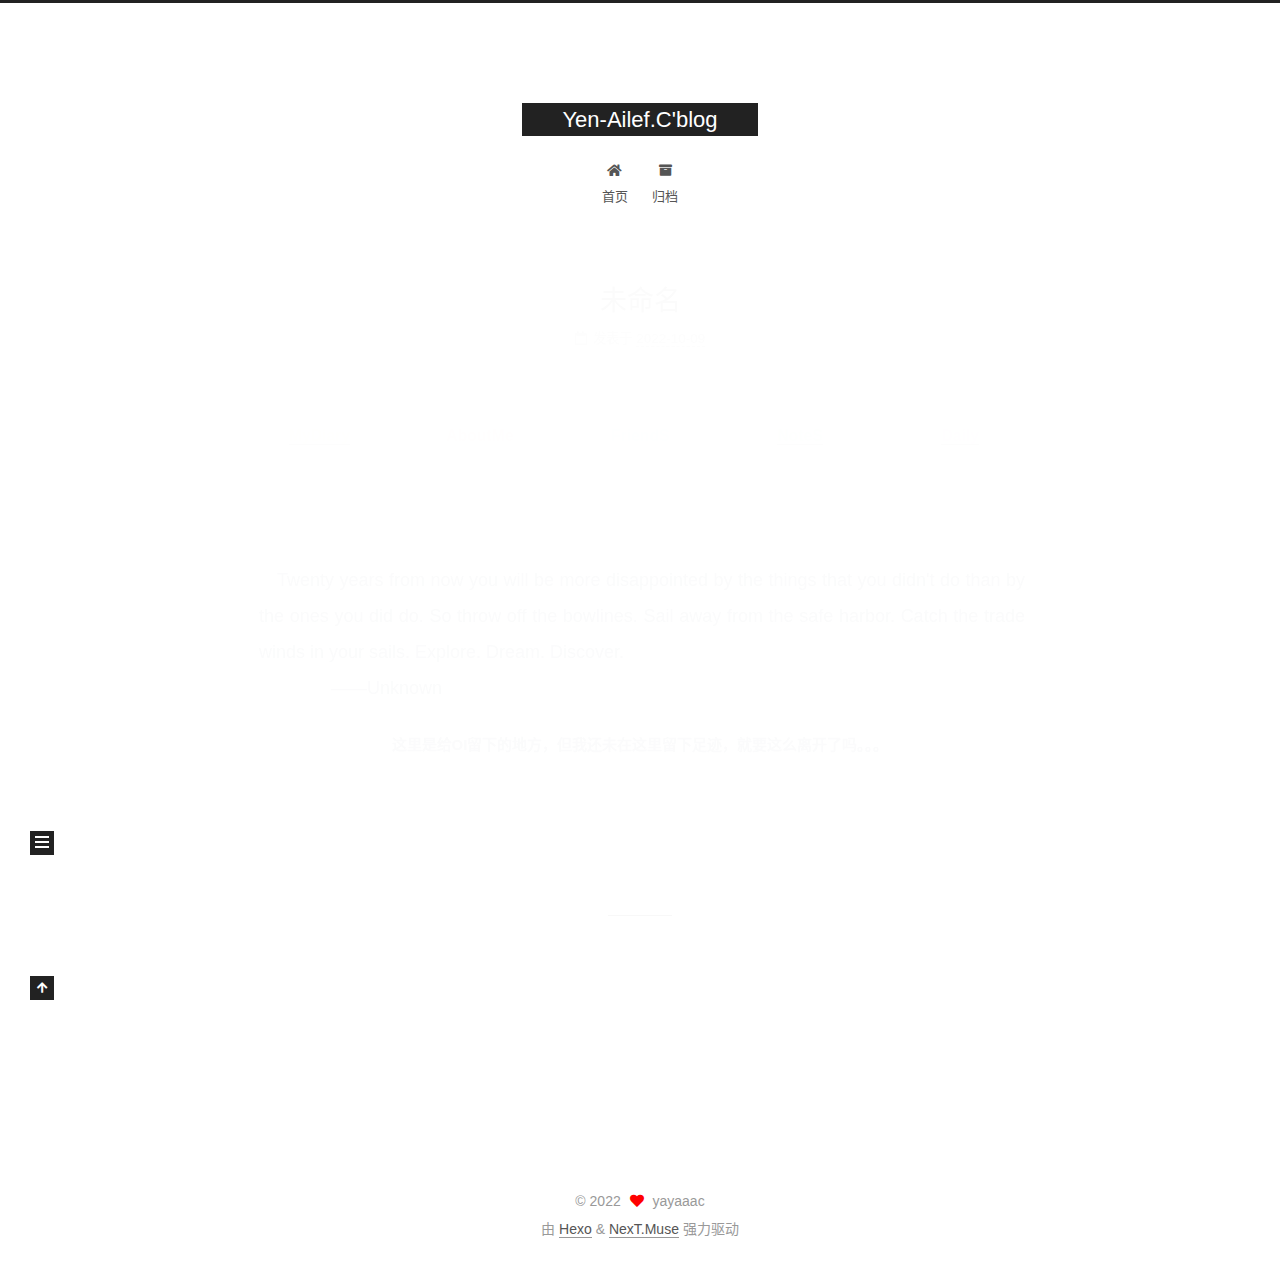
==== commit 332cb572: "Site updated: 2022-10-09 19:08:18" ====
--- a/index.html
+++ b/index.html
@@ -141,6 +141,80 @@
 
           <div class="content index posts-expand">
             
+      
+  
+  
+  <article itemscope itemtype="http://schema.org/Article" class="post-block" lang="zh-CN">
+    <link itemprop="mainEntityOfPage" href="https://yayaaac.github.io/2022/10/09/Hello%20World/">
+
+    <span hidden itemprop="author" itemscope itemtype="http://schema.org/Person">
+      <meta itemprop="image" content="https://yayaaac.github.io/images/avatar.gif">
+      <meta itemprop="name" content="yayaaac">
+      <meta itemprop="description" content="">
+    </span>
+
+    <span hidden itemprop="publisher" itemscope itemtype="http://schema.org/Organization">
+      <meta itemprop="name" content="Yen-Ailef.C'blog">
+    </span>
+      <header class="post-header">
+        <h2 class="post-title" itemprop="name headline">
+          
+            <a href="https://yayaaac.github.io/2022/10/09/Hello%20World/" class="post-title-link" itemprop="url">未命名</a>
+        </h2>
+
+        <div class="post-meta">
+            <span class="post-meta-item">
+              <span class="post-meta-item-icon">
+                <i class="far fa-calendar"></i>
+              </span>
+              <span class="post-meta-item-text">发表于</span>
+              
+
+              <time title="创建时间：2022-10-09 19:06:44 / 修改时间：19:07:11" itemprop="dateCreated datePublished" datetime="2022-10-09T19:06:44+08:00">2022-10-09</time>
+            </span>
+
+          
+
+        </div>
+      </header>
+
+    
+    
+    
+    <div class="post-body" itemprop="articleBody">
+
+      
+          <table style="border-collapse: collapse; width: 100%; height: 10px; border-style: hidden; margin-left: auto; margin-right: auto;" border="1">
+<tbody>
+<tr style="height: 10px; text-align: center;">
+<td style="width: 20%; height: 10px; text-align: center; vertical-align: middle;"><span style="color: #fbeeb8; font-family: tahoma, arial, helvetica, sans-serif;"><a style="color: #fbeeb8;" title="MyDiary" href="https://www.cnblogs.com/Cnghit/MyDiary.html" target="_blank" rel="noopener"><strong>MyDiary</strong></a></span></td>
+<td style="width: 20%; height: 10px; text-align: center; vertical-align: middle;"><span style="color: #f8cac6;"><strong><span style="font-family: tahoma, arial, helvetica, sans-serif;">AboutMe</span></strong></span></td>
+<td style="width: 20%; height: 10px; text-align: center; vertical-align: middle;"><span style="font-family: tahoma, arial, helvetica, sans-serif;"><strong><span style="color: #c2e0f4;">FriendS</span></strong></span></td>
+<td style="width: 20%; text-align: center; vertical-align: middle; height: 10px;"><span style="color: #bfedd2;"><a style="color: #bfedd2;" href="https://www.cnblogs.com/Cnghit/p/16559486.html" target="_blank" rel="noopener"><span style="font-family: tahoma, arial, helvetica, sans-serif;"><strong>NoteS</strong></span></a></span></td>
+<td style="width: 20%; text-align: center; vertical-align: middle; height: 10px;"><strong><span style="color: #eccafa; font-family: tahoma, arial, helvetica, sans-serif;"><a style="color: #eccafa;" href="https://www.cnblogs.com/Cnghit/p/16772214.html" target="_blank" rel="noopener">Daily</a></span></strong></td>
+</tr>
+</tbody>
+</table>
+<hr />
+<blockquote>
+<p><span style="color: #169179;"><span style="font-family: 'comic sans ms', sans-serif;">&emsp;<span style="color: #34495e;">Twenty years from now you will be more disappointed by the things that you didn't do than by the ones you did do. </span></span></span><span style="color: #169179;"><span style="color: #34495e;"><span style="font-family: 'comic sans ms', sans-serif;">So throw off the bowlines. Sail away from</span></span></span><span style="color: #169179;"><span style="color: #34495e;"><span style="font-family: 'comic sans ms', sans-serif;"> the safe harbor. </span></span></span><span style="color: #169179;"><span style="color: #34495e;"><span style="font-family: 'comic sans ms', sans-serif;">Catch the trade winds in your sails. Explore. Dream. Discover.</span></span></span><span style="color: #169179;"><span style="color: #34495e;"><span style="font-family: 'comic sans ms', sans-serif;"><br />&emsp;&emsp;&emsp;&emsp;&mdash;&mdash;Unknown</span></span></span></p>
+</blockquote>
+<p style="text-align: center;"><strong><span style="color: #34495e; font-family: 幼圆; font-size: 15px;">这里是给<span style="font-family: tahoma, arial, helvetica, sans-serif;">O<span style="color: #34495e; font-family: 幼圆; font-size: 15px;"><span style="font-family: tahoma, arial, helvetica, sans-serif;">I</span></span></span>留下的地方，但我还未在这里留下足迹，就要这么离开了吗。。。</span></strong></p>
+<p style="padding-left: 40px;">&nbsp;</p>
+      
+    </div>
+
+    
+    
+    
+      <footer class="post-footer">
+        <div class="post-eof"></div>
+      </footer>
+  </article>
+  
+  
+  
+
       
   
   
@@ -264,7 +338,7 @@
       <div class="site-state-item site-state-posts">
           <a href="https://yayaaac.github.io/archives/">
         
-          <span class="site-state-item-count">1</span>
+          <span class="site-state-item-count">2</span>
           <span class="site-state-item-name">日志</span>
         </a>
       </div>
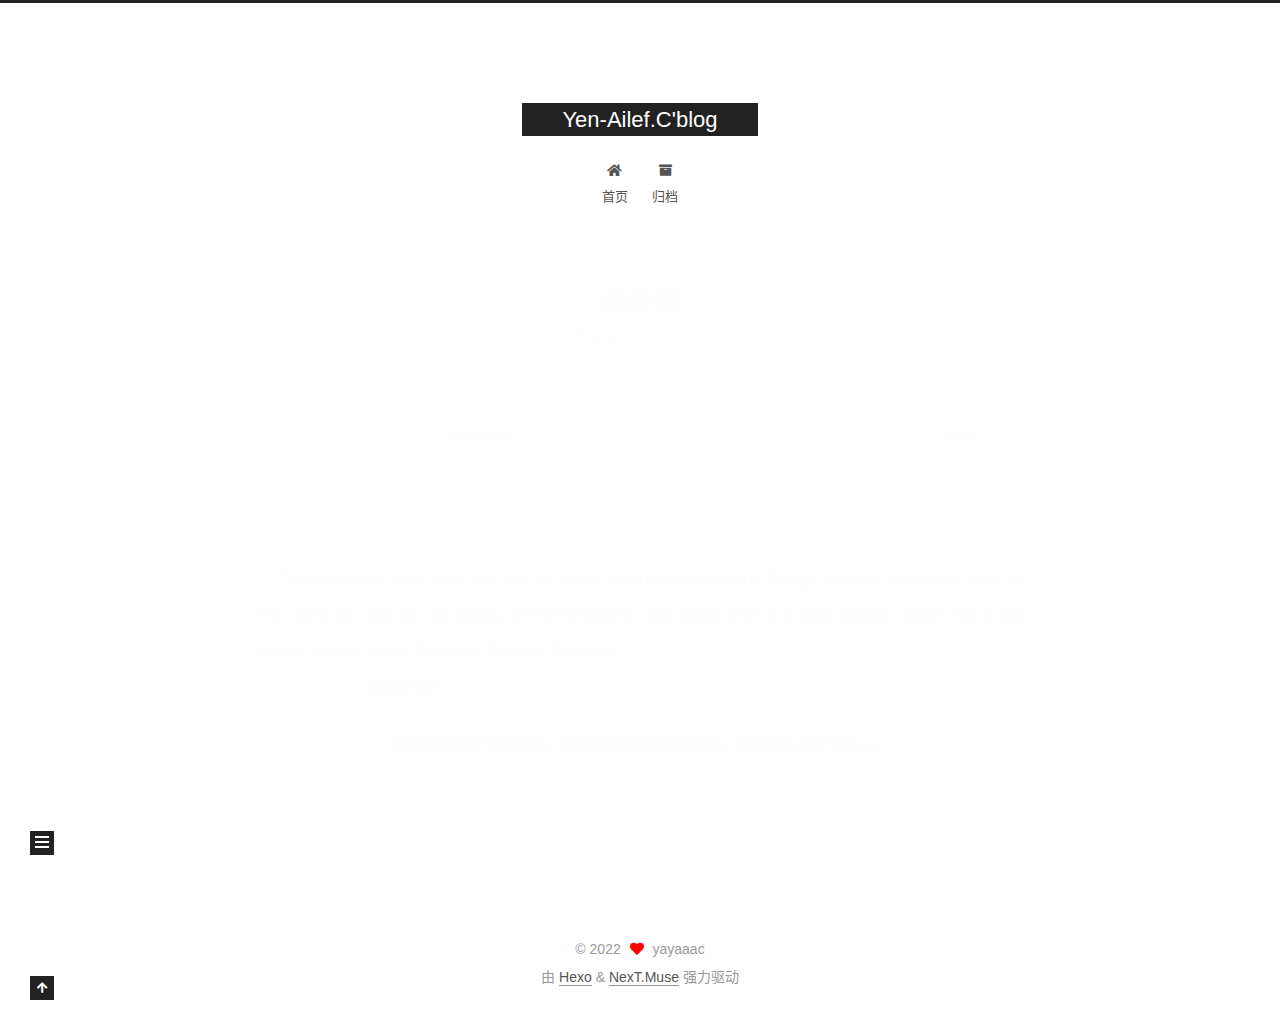
==== commit f6b856b3: "Site updated: 2022-10-09 19:10:36" ====
--- a/index.html
+++ b/index.html
@@ -145,7 +145,7 @@
   
   
   <article itemscope itemtype="http://schema.org/Article" class="post-block" lang="zh-CN">
-    <link itemprop="mainEntityOfPage" href="https://yayaaac.github.io/2022/10/09/Hello%20World/">
+    <link itemprop="mainEntityOfPage" href="https://yayaaac.github.io/2022/10/09/HelloWorld/">
 
     <span hidden itemprop="author" itemscope itemtype="http://schema.org/Person">
       <meta itemprop="image" content="https://yayaaac.github.io/images/avatar.gif">
@@ -159,7 +159,7 @@
       <header class="post-header">
         <h2 class="post-title" itemprop="name headline">
           
-            <a href="https://yayaaac.github.io/2022/10/09/Hello%20World/" class="post-title-link" itemprop="url">未命名</a>
+            <a href="https://yayaaac.github.io/2022/10/09/HelloWorld/" class="post-title-link" itemprop="url">未命名</a>
         </h2>
 
         <div class="post-meta">
@@ -201,63 +201,6 @@
 </blockquote>
 <p style="text-align: center;"><strong><span style="color: #34495e; font-family: 幼圆; font-size: 15px;">这里是给<span style="font-family: tahoma, arial, helvetica, sans-serif;">O<span style="color: #34495e; font-family: 幼圆; font-size: 15px;"><span style="font-family: tahoma, arial, helvetica, sans-serif;">I</span></span></span>留下的地方，但我还未在这里留下足迹，就要这么离开了吗。。。</span></strong></p>
 <p style="padding-left: 40px;">&nbsp;</p>
-      
-    </div>
-
-    
-    
-    
-      <footer class="post-footer">
-        <div class="post-eof"></div>
-      </footer>
-  </article>
-  
-  
-  
-
-      
-  
-  
-  <article itemscope itemtype="http://schema.org/Article" class="post-block" lang="zh-CN">
-    <link itemprop="mainEntityOfPage" href="https://yayaaac.github.io/2022/10/09/newpage/">
-
-    <span hidden itemprop="author" itemscope itemtype="http://schema.org/Person">
-      <meta itemprop="image" content="https://yayaaac.github.io/images/avatar.gif">
-      <meta itemprop="name" content="yayaaac">
-      <meta itemprop="description" content="">
-    </span>
-
-    <span hidden itemprop="publisher" itemscope itemtype="http://schema.org/Organization">
-      <meta itemprop="name" content="Yen-Ailef.C'blog">
-    </span>
-      <header class="post-header">
-        <h2 class="post-title" itemprop="name headline">
-          
-            <a href="https://yayaaac.github.io/2022/10/09/newpage/" class="post-title-link" itemprop="url">newpage</a>
-        </h2>
-
-        <div class="post-meta">
-            <span class="post-meta-item">
-              <span class="post-meta-item-icon">
-                <i class="far fa-calendar"></i>
-              </span>
-              <span class="post-meta-item-text">发表于</span>
-
-              <time title="创建时间：2022-10-09 08:19:34" itemprop="dateCreated datePublished" datetime="2022-10-09T08:19:34+08:00">2022-10-09</time>
-            </span>
-
-          
-
-        </div>
-      </header>
-
-    
-    
-    
-    <div class="post-body" itemprop="articleBody">
-
-      
-          
       
     </div>
 
@@ -338,7 +281,7 @@
       <div class="site-state-item site-state-posts">
           <a href="https://yayaaac.github.io/archives/">
         
-          <span class="site-state-item-count">2</span>
+          <span class="site-state-item-count">1</span>
           <span class="site-state-item-name">日志</span>
         </a>
       </div>
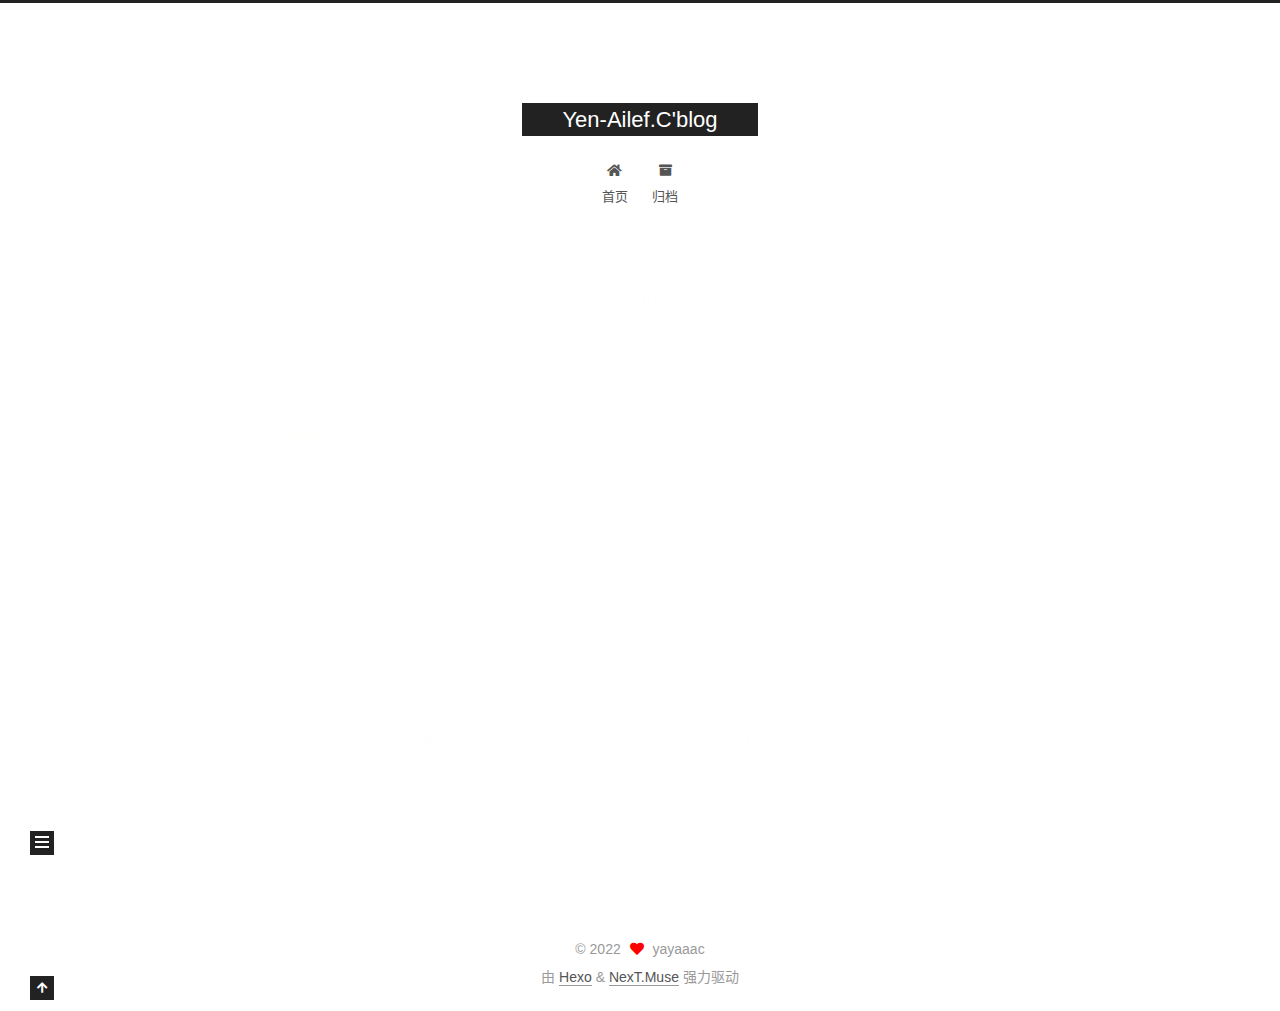
==== commit 0f967e2b: "Site updated: 2022-10-09 19:15:07" ====
--- a/index.html
+++ b/index.html
@@ -159,7 +159,7 @@
       <header class="post-header">
         <h2 class="post-title" itemprop="name headline">
           
-            <a href="https://yayaaac.github.io/2022/10/09/HelloWorld/" class="post-title-link" itemprop="url">未命名</a>
+            <a href="https://yayaaac.github.io/2022/10/09/HelloWorld/" class="post-title-link" itemprop="url">Hello World</a>
         </h2>
 
         <div class="post-meta">
@@ -170,7 +170,7 @@
               <span class="post-meta-item-text">发表于</span>
               
 
-              <time title="创建时间：2022-10-09 19:06:44 / 修改时间：19:07:11" itemprop="dateCreated datePublished" datetime="2022-10-09T19:06:44+08:00">2022-10-09</time>
+              <time title="创建时间：2022-10-09 19:06:44 / 修改时间：19:14:28" itemprop="dateCreated datePublished" datetime="2022-10-09T19:06:44+08:00">2022-10-09</time>
             </span>
 
           
